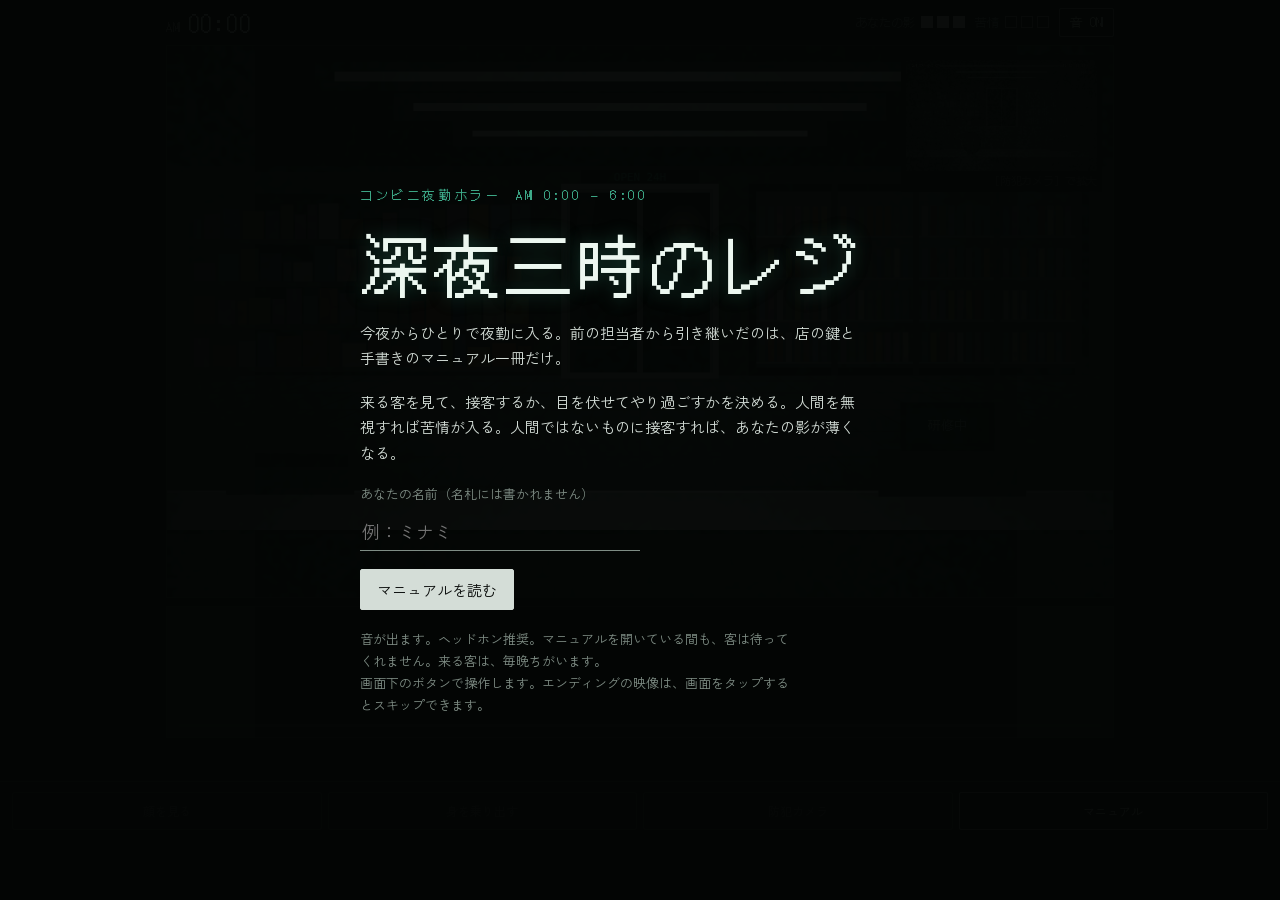
==== sp/index.html @ 021b63bd "深夜三時のレジ：PC版とスマホ版を公開 コンビニ夜勤のルール系ホラーゲーム。入口ページ、PC版（キーボード操作・全画面）、 スマホ版（下部固定ボタン・振動・画面スリープ防止・ホーム画面に追加）を用意し" ====
<!doctype html>
<html lang="ja">
<head>
<meta charset="utf-8">
<meta name="viewport" content="width=device-width, initial-scale=1, viewport-fit=cover">
<meta name="apple-mobile-web-app-capable" content="yes">
<meta name="mobile-web-app-capable" content="yes">
<meta name="apple-mobile-web-app-status-bar-style" content="black-translucent">
<meta name="apple-mobile-web-app-title" content="深夜三時のレジ">
<link rel="manifest" href="manifest.webmanifest">
<link rel="apple-touch-icon" href="../icon-180.png">
<title>深夜三時のレジ（スマホ版）</title>
<meta name="description" content="深夜のコンビニで、前任者のマニュアルを頼りに、来た客が人間かどうかを見分けるルール系ホラーゲーム。">
<meta name="theme-color" content="#090b0a">
<link rel="icon" href="../icon.svg" type="image/svg+xml">
<link rel="preconnect" href="https://fonts.googleapis.com">
<link rel="preconnect" href="https://fonts.gstatic.com" crossorigin>
<link rel="stylesheet" href="https://fonts.googleapis.com/css2?family=DotGothic16&family=Zen+Kaku+Gothic+New:wght@400;700&family=Zen+Kurenaido&display=swap">
<link rel="stylesheet" href="../game.css">
<link rel="stylesheet" href="../sp.css">
</head>
<body class="sp">
<div class="app">
  <header class="hud">
    <div class="clock"><small>AM</small><span id="clock">00:00</span></div>
    <div class="meters">
      <div>あなたの影<span class="pips" id="shadowPips"></span></div>
      <div>苦情<span class="pips comp" id="compPips"></span></div>
      <button id="mute" class="small" type="button">音 ON</button>
    </div>
  </header>
  <div class="stage"><canvas id="cv" aria-label="深夜のコンビニのレジ前"></canvas></div>
  <section class="box" id="box" aria-live="polite">
    <div class="who" id="who"></div>
    <div class="desc" id="desc"></div>
    <div class="line" id="line"></div>
    <div class="items" id="items"></div>
    <div class="timer" id="timerWrap"><i id="timer"></i></div>
  </section>
  <div class="actions">
    <div class="grp">
      <button id="bFace" type="button">顔を見る<kbd>V</kbd></button>
      <button id="bFeet" type="button">身を乗り出す<kbd>F</kbd></button>
      <button id="bCam" type="button">防犯カメラ<kbd>C</kbd></button>
      <button id="bManual" type="button">マニュアル<kbd>M</kbd></button>
    </div>
    <div class="grp">
      <button id="bAccept" type="button" hidden>接客する</button>
      <button id="bReject" type="button" hidden>目を伏せる</button>
      <button id="bNext" class="primary" type="button" hidden>次へ<kbd>Enter</kbd></button>
    </div>
  </div>
</div>

<div class="overlay" id="titleOv">
  <div class="card">
    <div class="kicker">コンビニ夜勤ホラー　AM 0:00 — 6:00</div>
    <h1>深夜三時のレジ</h1>
    <p>今夜からひとりで夜勤に入る。前の担当者から引き継いだのは、店の鍵と手書きのマニュアル一冊だけ。</p>
    <p>来る客を見て、接客するか、目を伏せてやり過ごすかを決める。人間を無視すれば苦情が入る。人間ではないものに接客すれば、あなたの影が薄くなる。</p>
    <div class="field">
      <label for="nameIn">あなたの名前（名札には書かれません）</label>
      <input id="nameIn" maxlength="8" placeholder="例：ミナミ" autocomplete="off">
    </div>
    <div class="row"><button id="bStart" class="primary" type="button">マニュアルを読む</button></div>
    <p class="muted">音が出ます。ヘッドホン推奨。マニュアルを開いている間も、客は待ってくれません。来る客は、毎晩ちがいます。<br>画面下のボタンで操作します。エンディングの映像は、画面をタップするとスキップできます。</p>
  </div>
</div>

<div class="overlay" id="manualOv" hidden>
  <div class="note" role="dialog" aria-label="夜勤マニュアル">
    <h3>夜勤のひとへ</h3>
    <p>このノートは全部、黒のボールペンで書いた。</p>
    <ol>
      <li><b>1.</b><span>入店チャイムが鳴らなかった客には、接客しないこと。目を伏せて、いなくなるのを待つ。</span></li>
      <li><b>2.</b><span>足元に影がない客には、接客しないこと。レジからは見えないので、身を乗り出して確かめる。</span></li>
      <li><b>3.</b><span>防犯カメラのモニターに映らない客には、接客しないこと。映像が乱れて姿がわからない客も同じ。</span></li>
      <li><b>4.</b><span>名札には「研修中」としか書いていない。客があなたの名前を呼んだら、接客しないこと。</span></li>
      <li><b>5.</b><span>店の電話が鳴ったら表示を見る。本部からなら出る。非通知なら絶対に出ない。</span></li>
      <li><b>6.</b><span>店長は今夜来ない。</span></li>
      <li><b>7.</b><span>朝6時の交代は佐藤さん。佐藤さんは左手に包帯を巻いている。</span></li>
      <li class="red" id="redRule" hidden><b>8.</b><span>午前3時を過ぎたら、影のない客にも接客してよい。</span></li>
    </ol>
    <p>変わった人と、人じゃないものは、違う。見た目で決めないこと。</p>
    <p>動物にも、影はある。</p>
    <p class="sign">— 前任より</p>
    <div class="close"><button id="bManClose" type="button">閉じる</button></div>
  </div>
</div>

<div class="overlay" id="endOv" hidden>
  <div class="card">
    <div class="kicker" id="endKind"></div>
    <h2 id="endTitle"></h2>
    <p class="end-text" id="endText"></p>
    <div class="stats" id="endStats"></div>
    <div class="row"><button id="bRetry" class="primary" type="button">もう一度、夜勤に入る</button></div>
  </div>
</div>
<script src="../game.js"></script>
</body>
</html>
---- game.css ----
/* アーティファクト版の外枠が持っていたリセット */
*,*::before,*::after{box-sizing:border-box}
html{-webkit-text-size-adjust:100%;padding-top:env(safe-area-inset-top,0px);padding-bottom:env(safe-area-inset-bottom,0px)}
body{margin:0}
img{max-width:100%}
[hidden]{display:none!important}
/* Layout: one CCTV-framed store view over a dark dialogue strip; the manual is a ruled paper notebook laid over everything */
:root{
  --bg:#090b0a; --panel:#111513; --line:#253029; --ink:#d4ddd7; --muted:#7f8d85; --fluoro:#ecf7f0;
  --store:#3fae8c; --blood:#c4342c; --paper:#ece7d7; --paper-ink:#1e2226; --paper-rule:rgba(70,90,130,.22);
  --f-display:"DotGothic16", ui-monospace, "MS Gothic", monospace;
  --f-body:"Zen Kaku Gothic New", "Hiragino Sans", "Yu Gothic", "Meiryo", sans-serif;
  --f-hand:"Zen Kurenaido", "Klee One", "Yu Mincho", serif;
  color-scheme: dark;
}
html,body{height:100%}
body{background:var(--bg);color:var(--ink);font-family:var(--f-body);font-size:15px;line-height:1.7}
.app{max-width:980px;margin:0 auto;padding-block:12px 28px;padding-left:max(16px,env(safe-area-inset-left,0px));padding-right:max(16px,env(safe-area-inset-right,0px));display:flex;flex-direction:column;gap:10px}
.hud{display:flex;justify-content:space-between;align-items:center;gap:10px 18px;flex-wrap:wrap;font-family:var(--f-display)}
.clock{font-size:30px;letter-spacing:.08em;color:var(--fluoro);font-variant-numeric:tabular-nums;line-height:1}
.clock small{font-size:13px;color:var(--muted);margin-right:6px;letter-spacing:.1em}
.meters{display:flex;gap:16px;align-items:center;flex-wrap:wrap;font-size:14px;color:var(--muted)}
.pips{display:inline-flex;gap:4px;margin-left:6px;vertical-align:-1px}
.pips span{width:12px;height:12px;background:var(--ink)}
.pips span.off{background:transparent;box-shadow:inset 0 0 0 1px var(--muted)}
.pips.comp span{background:transparent;box-shadow:inset 0 0 0 1px var(--muted)}
.pips.comp span.on{background:var(--blood);box-shadow:none}
.stage{position:relative;width:100%;aspect-ratio:960/560;max-width:100%;background:#000;border:1px solid var(--line)}
.stage canvas{width:100%;height:100%;display:block}
.box{background:var(--panel);border:1px solid var(--line);padding:12px 16px 14px;display:flex;flex-direction:column;gap:4px;min-height:148px;cursor:default}
.who{font-family:var(--f-display);color:var(--store);font-size:13px;letter-spacing:.12em;min-height:1.4em}
.desc{color:var(--muted);font-size:14px}
.line{font-size:17px;color:var(--fluoro);white-space:pre-line;min-height:1.7em}
.items{font-size:13px;color:var(--muted);font-family:var(--f-display);letter-spacing:.04em}
.timer{height:3px;background:var(--line);margin-top:auto}
.timer i{display:block;height:100%;background:var(--ink);transform-origin:left;transform:scaleX(0)}
.timer.low i{background:var(--blood)}
.actions{display:flex;flex-wrap:wrap;gap:8px;justify-content:space-between}
.grp{display:flex;flex-wrap:wrap;gap:8px}
button{font-family:var(--f-body);font-size:15px;line-height:1.3;padding:10px 16px;background:transparent;color:var(--ink);border:1px solid var(--muted);border-radius:2px;cursor:pointer}
button:hover:not(:disabled){border-color:var(--fluoro);color:var(--fluoro)}
button:focus-visible{outline:2px solid var(--store);outline-offset:2px}
button:disabled{opacity:.3;cursor:default}
button.on{border-color:var(--store);color:var(--store)}
button.primary{background:var(--ink);color:var(--bg);border-color:var(--ink)}
button.primary:hover:not(:disabled){background:var(--fluoro);color:var(--bg)}
button.small{font-family:var(--f-display);font-size:13px;padding:5px 10px}
button kbd{font-family:var(--f-display);font-size:11px;opacity:.55;margin-left:6px}
button.glow{border-color:var(--blood);color:var(--blood);animation:glow 1.1s steps(2) infinite}
@keyframes glow{50%{border-color:var(--muted);color:var(--ink)}}

.overlay{position:fixed;inset:0;z-index:30;background:rgba(4,6,5,.97);display:flex;overflow-y:auto;padding-block:max(24px,env(safe-area-inset-top,0px)) max(24px,env(safe-area-inset-bottom,0px));padding-left:max(16px,env(safe-area-inset-left,0px));padding-right:max(16px,env(safe-area-inset-right,0px))}
.overlay>*{margin:auto}
.card{max-width:560px;width:100%;display:flex;flex-direction:column;gap:18px}
.kicker{font-family:var(--f-display);color:var(--store);letter-spacing:.2em;font-size:13px}
.card h1,.card h2{font-family:var(--f-display);font-weight:400;color:var(--fluoro);margin:0;line-height:1.15;text-wrap:balance;text-shadow:0 0 18px rgba(63,174,140,.35)}
.card h1{font-size:clamp(40px,9vw,68px);letter-spacing:.06em}
.card h2{font-size:clamp(26px,6vw,36px);letter-spacing:.04em}
.card p{margin:0;max-width:62ch}
.card .muted{color:var(--muted);font-size:13px}
.field{display:flex;flex-direction:column;gap:6px}
.field label{font-size:13px;color:var(--muted)}
.field input{font-family:var(--f-body);font-size:18px;color:var(--fluoro);background:transparent;border:0;border-bottom:1px solid var(--muted);padding:6px 2px;width:100%;max-width:280px;border-radius:0}
.field input:focus{outline:none;border-bottom-color:var(--store)}
.row{display:flex;gap:10px;flex-wrap:wrap}
.end-text{white-space:pre-line;font-size:16px;line-height:1.9}
.stats{font-family:var(--f-display);color:var(--muted);font-size:14px;letter-spacing:.05em;border-top:1px solid var(--line);padding-top:12px}

.note{position:relative;max-width:580px;width:100%;background-color:var(--paper);color:var(--paper-ink);font-family:var(--f-hand);font-size:18px;line-height:32px;padding:28px 26px 24px 52px;background-image:repeating-linear-gradient(to bottom,transparent 0 31px,var(--paper-rule) 31px 32px);background-position:0 20px;transform:rotate(-.5deg);box-shadow:0 20px 60px rgba(0,0,0,.6)}
.note::before{content:"";position:absolute;top:0;bottom:0;left:36px;width:1px;background:rgba(196,52,44,.35)}
.note h3{font-family:var(--f-hand);font-weight:400;font-size:22px;margin:0 0 4px}
.note p{margin:0}
.note ol{list-style:none;margin:8px 0;padding:0}
.note li{display:grid;grid-template-columns:1.6em 1fr;gap:2px}
.note li b{font-weight:400}
.note .red{color:var(--blood);font-size:20px;transform:rotate(-1.4deg) translateX(6px);letter-spacing:.06em;margin-top:6px}
.note .sign{text-align:right;margin-top:6px}
.note .close{margin-top:16px;display:flex;justify-content:flex-end}
.note button{font-family:var(--f-body);color:var(--paper-ink);border-color:var(--paper-ink)}
.note button:hover:not(:disabled){color:var(--blood);border-color:var(--blood)}
@media (max-width:520px){
  .note{padding:22px 16px 20px 40px;font-size:16px}
  .note::before{left:28px}
  .line{font-size:16px}
  button{padding:9px 12px;font-size:14px}
  button kbd{display:none}
}
.card.bad .kicker{color:var(--blood)}
.card.bad h2{color:var(--blood);text-shadow:2px 0 rgba(196,52,44,.6),-2px 0 rgba(63,174,140,.4);animation:glitch 2.4s steps(1) infinite}
@keyframes glitch{0%,100%{transform:none}92%{transform:translate(3px,-1px) skewX(-6deg)}94%{transform:translate(-4px,1px)}96%{transform:none}}
@media (prefers-reduced-motion: reduce){button.glow,.card.bad h2{animation:none}}
---- sp.css ----
/* スマホ版：縦持ちで、親指で押せるボタンを画面下に固定する */
html,body{overscroll-behavior:none}
body.sp{-webkit-tap-highlight-color:transparent;-webkit-user-select:none;user-select:none;touch-action:manipulation;-webkit-touch-callout:none}
body.sp input{-webkit-user-select:text;user-select:text}
body.sp .app{padding-block:8px calc(150px + env(safe-area-inset-bottom,0px));gap:8px}
body.sp .hud{gap:6px 12px}
body.sp .clock{font-size:22px}
body.sp .meters{gap:10px;font-size:12px}
body.sp .box{min-height:132px;padding:10px 12px}
body.sp .desc{font-size:13px}
body.sp .line{font-size:15px}
body.sp kbd{display:none}

body.sp .actions{position:fixed;left:0;right:0;bottom:0;z-index:10;display:grid;grid-template-columns:1fr;gap:8px;background:var(--bg);border-top:1px solid var(--line);
  padding:10px max(12px,env(safe-area-inset-right,0px)) calc(10px + env(safe-area-inset-bottom,0px)) max(12px,env(safe-area-inset-left,0px))}
body.sp .actions .grp{display:grid;gap:6px}
body.sp .actions .grp:first-child{grid-template-columns:repeat(4,1fr)}
body.sp .actions .grp:last-child{grid-template-columns:1fr 1fr;min-height:52px}
body.sp .actions .grp:first-child button{font-size:12px;padding:10px 2px;white-space:nowrap}
body.sp .actions .grp:last-child button{font-size:16px;padding:14px 8px}
body.sp #bNext{grid-column:1 / -1}
body.sp button:active:not(:disabled){background:var(--line)}
body.sp button.primary:active:not(:disabled){background:var(--muted)}

body.sp .overlay{padding-bottom:max(24px,env(safe-area-inset-bottom,0px))}
body.sp .note{font-size:16px}
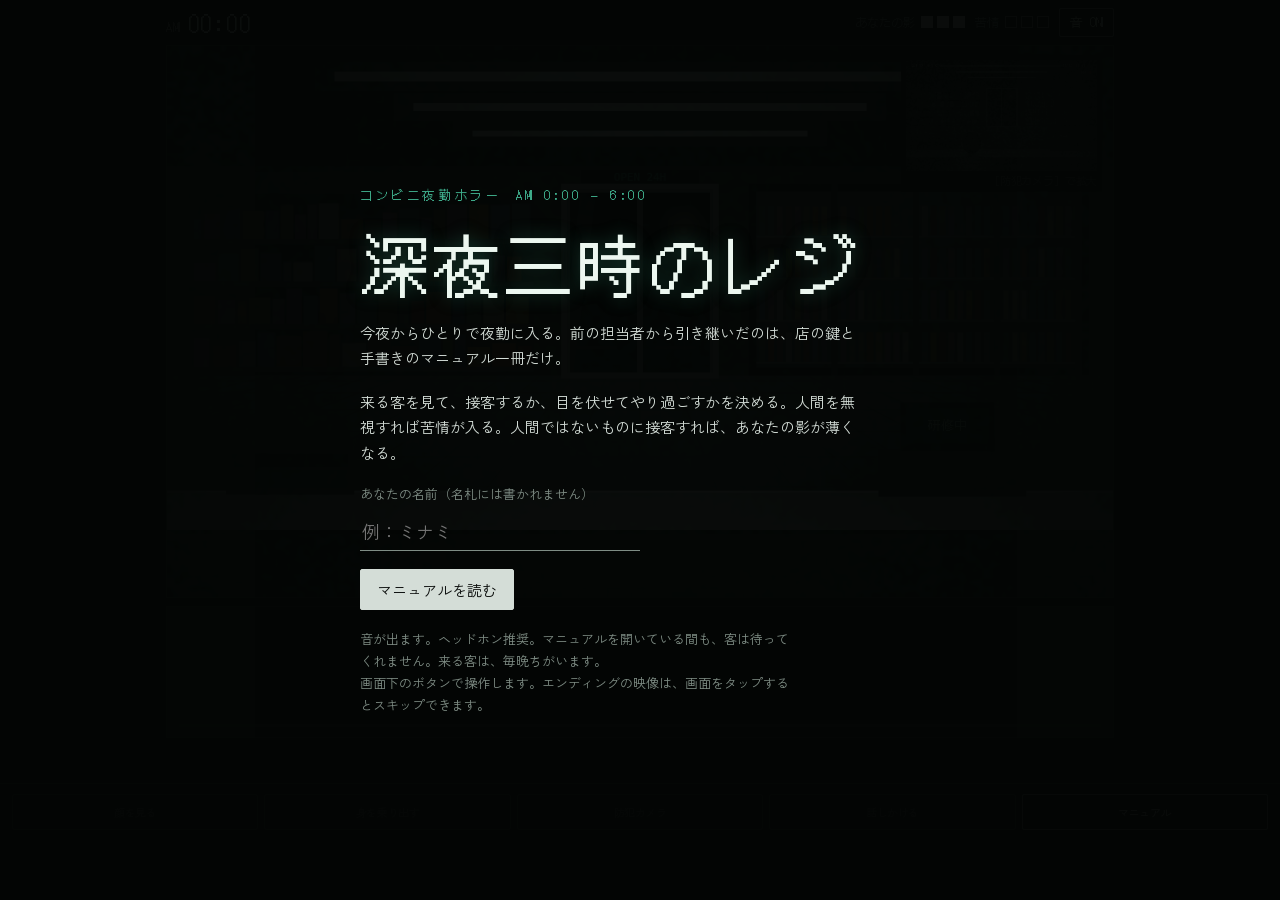
==== commit 8ddacb6f: "人間に見える幽霊・幽霊に見える人間と、会話のしくみを追加 - 見た目は幽霊だが人間の客4種と、普通に見えてルールを一つだけ破る客4種 - ドアは開くのにチャイムが鳴らない入店 - 「話しかける」で同じ" ====
--- a/sp/index.html
+++ b/sp/index.html
@@ -42,6 +42,7 @@
       <button id="bFace" type="button">顔を見る<kbd>V</kbd></button>
       <button id="bFeet" type="button">身を乗り出す<kbd>F</kbd></button>
       <button id="bCam" type="button">防犯カメラ<kbd>C</kbd></button>
+      <button id="bTalk" type="button">話しかける<kbd>T</kbd></button>
       <button id="bManual" type="button">マニュアル<kbd>M</kbd></button>
     </div>
     <div class="grp">
@@ -81,7 +82,9 @@
       <li><b>7.</b><span>朝6時の交代は佐藤さん。佐藤さんは左手に包帯を巻いている。</span></li>
       <li class="red" id="redRule" hidden><b>8.</b><span>午前3時を過ぎたら、影のない客にも接客してよい。</span></li>
     </ol>
-    <p>変わった人と、人じゃないものは、違う。見た目で決めないこと。</p>
+    <p>変わった人と、人じゃないものは、違う。見た目で決めないこと。普通に見えるものほど、よく見ること。</p>
+    <p>チャイムは耳で確かめること。ドアが開いても、鳴らないことがある。</p>
+    <p>迷ったら話しかけてみる。同じことを二回聞いて、答えが変わったら気をつけて。酔っぱらいと寝ぼけた人は別。</p>
     <p>動物にも、影はある。</p>
     <p class="sign">— 前任より</p>
     <div class="close"><button id="bManClose" type="button">閉じる</button></div>
--- a/game.css
+++ b/game.css
@@ -65,6 +65,9 @@
 .row{display:flex;gap:10px;flex-wrap:wrap}
 .end-text{white-space:pre-line;font-size:16px;line-height:1.9}
 .stats{font-family:var(--f-display);color:var(--muted);font-size:14px;letter-spacing:.05em;border-top:1px solid var(--line);padding-top:12px}
+.stats .miss{margin-top:12px;font-family:var(--f-body);font-size:13px;line-height:1.8}
+.stats .miss ul{margin:6px 0 0;padding-left:1.2em}
+.stats .miss b{color:var(--ink);font-weight:700}
 
 .note{position:relative;max-width:580px;width:100%;background-color:var(--paper);color:var(--paper-ink);font-family:var(--f-hand);font-size:18px;line-height:32px;padding:28px 26px 24px 52px;background-image:repeating-linear-gradient(to bottom,transparent 0 31px,var(--paper-rule) 31px 32px);background-position:0 20px;transform:rotate(-.5deg);box-shadow:0 20px 60px rgba(0,0,0,.6)}
 .note::before{content:"";position:absolute;top:0;bottom:0;left:36px;width:1px;background:rgba(196,52,44,.35)}
--- a/sp.css
+++ b/sp.css
@@ -14,9 +14,9 @@
 body.sp .actions{position:fixed;left:0;right:0;bottom:0;z-index:10;display:grid;grid-template-columns:1fr;gap:8px;background:var(--bg);border-top:1px solid var(--line);
   padding:10px max(12px,env(safe-area-inset-right,0px)) calc(10px + env(safe-area-inset-bottom,0px)) max(12px,env(safe-area-inset-left,0px))}
 body.sp .actions .grp{display:grid;gap:6px}
-body.sp .actions .grp:first-child{grid-template-columns:repeat(4,1fr)}
+body.sp .actions .grp:first-child{grid-template-columns:repeat(5,1fr)}
 body.sp .actions .grp:last-child{grid-template-columns:1fr 1fr;min-height:52px}
-body.sp .actions .grp:first-child button{font-size:12px;padding:10px 2px;white-space:nowrap}
+body.sp .actions .grp:first-child button{font-size:11px;letter-spacing:-.04em;padding:10px 0;white-space:nowrap;min-width:0}
 body.sp .actions .grp:last-child button{font-size:16px;padding:14px 8px}
 body.sp #bNext{grid-column:1 / -1}
 body.sp button:active:not(:disabled){background:var(--line)}
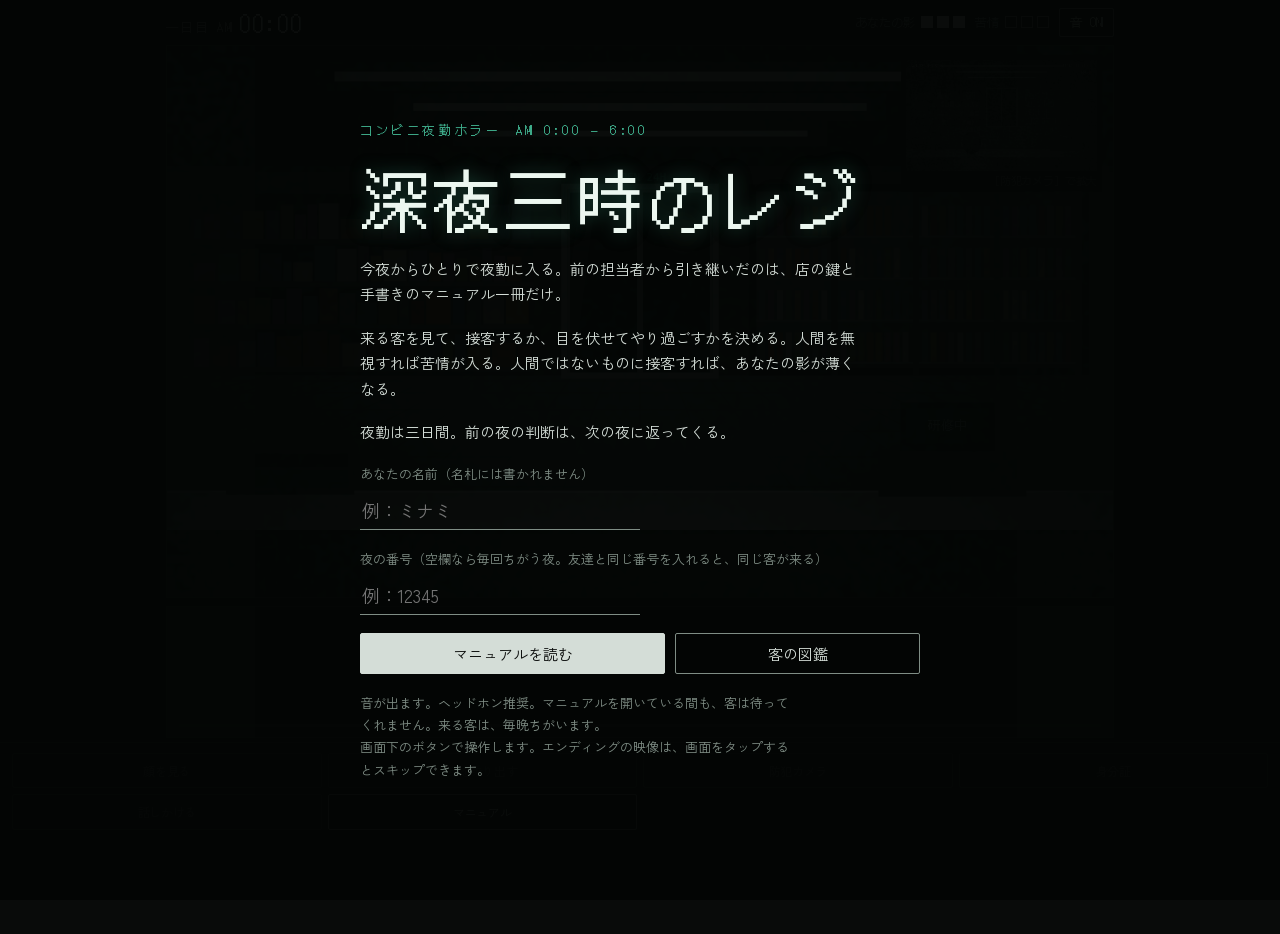
==== commit 1f164acc: "三日間の夜勤・年齢確認・2人連れ・店内の異変・図鑑などを追加 - 3夜構成。追い返した人間・接客した人でないものが翌日戻ってくる - 午前3時に毎晩ちがう偽のルールが書き足される（三日目は佐藤さんの行" ====
--- a/sp/index.html
+++ b/sp/index.html
@@ -42,7 +42,9 @@
       <button id="bFace" type="button">顔を見る<kbd>V</kbd></button>
       <button id="bFeet" type="button">身を乗り出す<kbd>F</kbd></button>
       <button id="bCam" type="button">防犯カメラ<kbd>C</kbd></button>
+      <button id="bId" type="button">身分証<kbd>I</kbd></button>
       <button id="bTalk" type="button">話しかける<kbd>T</kbd></button>
+      <button id="bReport" type="button" hidden>異変を報告<kbd>R</kbd></button>
       <button id="bManual" type="button">マニュアル<kbd>M</kbd></button>
     </div>
     <div class="grp">
@@ -59,11 +61,16 @@
     <h1>深夜三時のレジ</h1>
     <p>今夜からひとりで夜勤に入る。前の担当者から引き継いだのは、店の鍵と手書きのマニュアル一冊だけ。</p>
     <p>来る客を見て、接客するか、目を伏せてやり過ごすかを決める。人間を無視すれば苦情が入る。人間ではないものに接客すれば、あなたの影が薄くなる。</p>
+    <p>夜勤は三日間。前の夜の判断は、次の夜に返ってくる。</p>
     <div class="field">
       <label for="nameIn">あなたの名前（名札には書かれません）</label>
       <input id="nameIn" maxlength="8" placeholder="例：ミナミ" autocomplete="off">
     </div>
-    <div class="row"><button id="bStart" class="primary" type="button">マニュアルを読む</button></div>
+    <div class="field">
+      <label for="seedIn">夜の番号（空欄なら毎回ちがう夜。友達と同じ番号を入れると、同じ客が来る）</label>
+      <input id="seedIn" inputmode="numeric" maxlength="5" placeholder="例：12345" autocomplete="off">
+    </div>
+    <div class="row"><button id="bStart" class="primary" type="button">マニュアルを読む</button><button id="bDex" type="button">客の図鑑</button></div>
     <p class="muted">音が出ます。ヘッドホン推奨。マニュアルを開いている間も、客は待ってくれません。来る客は、毎晩ちがいます。<br>画面下のボタンで操作します。エンディングの映像は、画面をタップするとスキップできます。</p>
   </div>
 </div>
@@ -72,21 +79,13 @@
   <div class="note" role="dialog" aria-label="夜勤マニュアル">
     <h3>夜勤のひとへ</h3>
     <p>このノートは全部、黒のボールペンで書いた。</p>
-    <ol>
-      <li><b>1.</b><span>入店チャイムが鳴らなかった客には、接客しないこと。目を伏せて、いなくなるのを待つ。</span></li>
-      <li><b>2.</b><span>足元に影がない客には、接客しないこと。レジからは見えないので、身を乗り出して確かめる。</span></li>
-      <li><b>3.</b><span>防犯カメラのモニターに映らない客には、接客しないこと。映像が乱れて姿がわからない客も同じ。</span></li>
-      <li><b>4.</b><span>名札には「研修中」としか書いていない。客があなたの名前を呼んだら、接客しないこと。</span></li>
-      <li><b>5.</b><span>店の電話が鳴ったら表示を見る。本部からなら出る。非通知なら絶対に出ない。</span></li>
-      <li><b>6.</b><span>店長は今夜来ない。</span></li>
-      <li><b>7.</b><span>朝6時の交代は佐藤さん。佐藤さんは左手に包帯を巻いている。</span></li>
-      <li class="red" id="redRule" hidden><b>8.</b><span>午前3時を過ぎたら、影のない客にも接客してよい。</span></li>
-    </ol>
+    <ol id="rules"></ol>
     <p>変わった人と、人じゃないものは、違う。見た目で決めないこと。普通に見えるものほど、よく見ること。</p>
     <p>チャイムは耳で確かめること。ドアが開いても、鳴らないことがある。</p>
     <p>迷ったら話しかけてみる。同じことを二回聞いて、答えが変わったら気をつけて。酔っぱらいと寝ぼけた人は別。</p>
     <p>動物にも、影はある。</p>
     <p class="sign">— 前任より</p>
+    <div class="frags" id="frags" hidden></div>
     <div class="close"><button id="bManClose" type="button">閉じる</button></div>
   </div>
 </div>
@@ -97,7 +96,16 @@
     <h2 id="endTitle"></h2>
     <p class="end-text" id="endText"></p>
     <div class="stats" id="endStats"></div>
-    <div class="row"><button id="bRetry" class="primary" type="button">もう一度、夜勤に入る</button></div>
+    <div class="row"><button id="bNextNight" class="primary" type="button" hidden>次の夜へ</button><button id="bRetry" class="primary" type="button">もう一度、夜勤に入る</button><button id="bSame" type="button">同じ番号でもう一度</button><button id="bShare" type="button">結果をシェア</button><button id="bDex2" type="button">図鑑</button></div>
+  </div>
+</div>
+<div class="overlay" id="dexOv" hidden>
+  <div class="card dex">
+    <div class="kicker">この端末で見抜いた客の記録</div>
+    <h2>客の図鑑</h2>
+    <p class="muted" id="dexSum"></p>
+    <div id="dexList"></div>
+    <div class="row"><button id="bDexClose" class="primary" type="button">閉じる</button></div>
   </div>
 </div>
 <script src="../game.js"></script>
--- a/game.css
+++ b/game.css
@@ -92,3 +92,23 @@
 .card.bad h2{color:var(--blood);text-shadow:2px 0 rgba(196,52,44,.6),-2px 0 rgba(63,174,140,.4);animation:glitch 2.4s steps(1) infinite}
 @keyframes glitch{0%,100%{transform:none}92%{transform:translate(3px,-1px) skewX(-6deg)}94%{transform:translate(-4px,1px)}96%{transform:none}}
 @media (prefers-reduced-motion: reduce){button.glow,.card.bad h2{animation:none}}
+/* 三日目までの追加：書き換えられたマニュアル・前任者の切れ端・図鑑 */
+.note .blue{color:#2b4f9e;font-size:19px;transform:rotate(1deg) translateX(10px);margin-top:6px}
+.note li.struck span{text-decoration:line-through;text-decoration-color:var(--blood);text-decoration-thickness:2px;opacity:.65}
+.note .frags{margin-top:12px;padding-top:6px;border-top:1px dashed rgba(30,34,38,.35);color:#4f5459;font-size:15px;line-height:28px}
+.note .frags h4{font-weight:400;font-size:16px;margin:0}
+.note .frags p{margin:6px 0 0;white-space:pre-line}
+.stats .seed{margin-top:8px;font-size:13px}
+.card.dex{max-width:820px}
+.dex h3{font-family:var(--f-display);font-weight:400;color:var(--store);font-size:14px;letter-spacing:.12em;margin:16px 0 6px}
+.dex-grid{display:grid;grid-template-columns:repeat(auto-fill,minmax(150px,1fr));gap:6px}
+.dex-item{border:1px solid var(--line);padding:8px 10px;display:flex;flex-direction:column;gap:2px;font-size:13px;color:var(--muted);min-height:44px}
+.dex-item b{font-weight:700}
+.dex-item.ok{border-color:var(--muted)}
+.dex-item.ok b{color:var(--fluoro)}
+.dex-item span{font-family:var(--f-display);font-size:12px;letter-spacing:.06em}
+.dex-item.ok span{color:var(--store)}
+.dex-item.ok span.bad{color:var(--blood)}
+.dex-item small{font-size:12px;line-height:1.55}
+#dexOv{background:var(--bg)}
+#dexSum span{white-space:nowrap}
--- a/sp.css
+++ b/sp.css
@@ -2,7 +2,7 @@
 html,body{overscroll-behavior:none}
 body.sp{-webkit-tap-highlight-color:transparent;-webkit-user-select:none;user-select:none;touch-action:manipulation;-webkit-touch-callout:none}
 body.sp input{-webkit-user-select:text;user-select:text}
-body.sp .app{padding-block:8px calc(150px + env(safe-area-inset-bottom,0px));gap:8px}
+body.sp .app{padding-block:8px calc(196px + env(safe-area-inset-bottom,0px));gap:8px}
 body.sp .hud{gap:6px 12px}
 body.sp .clock{font-size:22px}
 body.sp .meters{gap:10px;font-size:12px}
@@ -14,9 +14,9 @@
 body.sp .actions{position:fixed;left:0;right:0;bottom:0;z-index:10;display:grid;grid-template-columns:1fr;gap:8px;background:var(--bg);border-top:1px solid var(--line);
   padding:10px max(12px,env(safe-area-inset-right,0px)) calc(10px + env(safe-area-inset-bottom,0px)) max(12px,env(safe-area-inset-left,0px))}
 body.sp .actions .grp{display:grid;gap:6px}
-body.sp .actions .grp:first-child{grid-template-columns:repeat(5,1fr)}
+body.sp .actions .grp:first-child{grid-template-columns:repeat(4,1fr)}
 body.sp .actions .grp:last-child{grid-template-columns:1fr 1fr;min-height:52px}
-body.sp .actions .grp:first-child button{font-size:11px;letter-spacing:-.04em;padding:10px 0;white-space:nowrap;min-width:0}
+body.sp .actions .grp:first-child button{font-size:12px;letter-spacing:-.03em;padding:9px 0;white-space:nowrap;min-width:0}
 body.sp .actions .grp:last-child button{font-size:16px;padding:14px 8px}
 body.sp #bNext{grid-column:1 / -1}
 body.sp button:active:not(:disabled){background:var(--line)}
@@ -24,3 +24,4 @@
 
 body.sp .overlay{padding-bottom:max(24px,env(safe-area-inset-bottom,0px))}
 body.sp .note{font-size:16px}
+body.sp .card .row button{flex:1 1 auto}
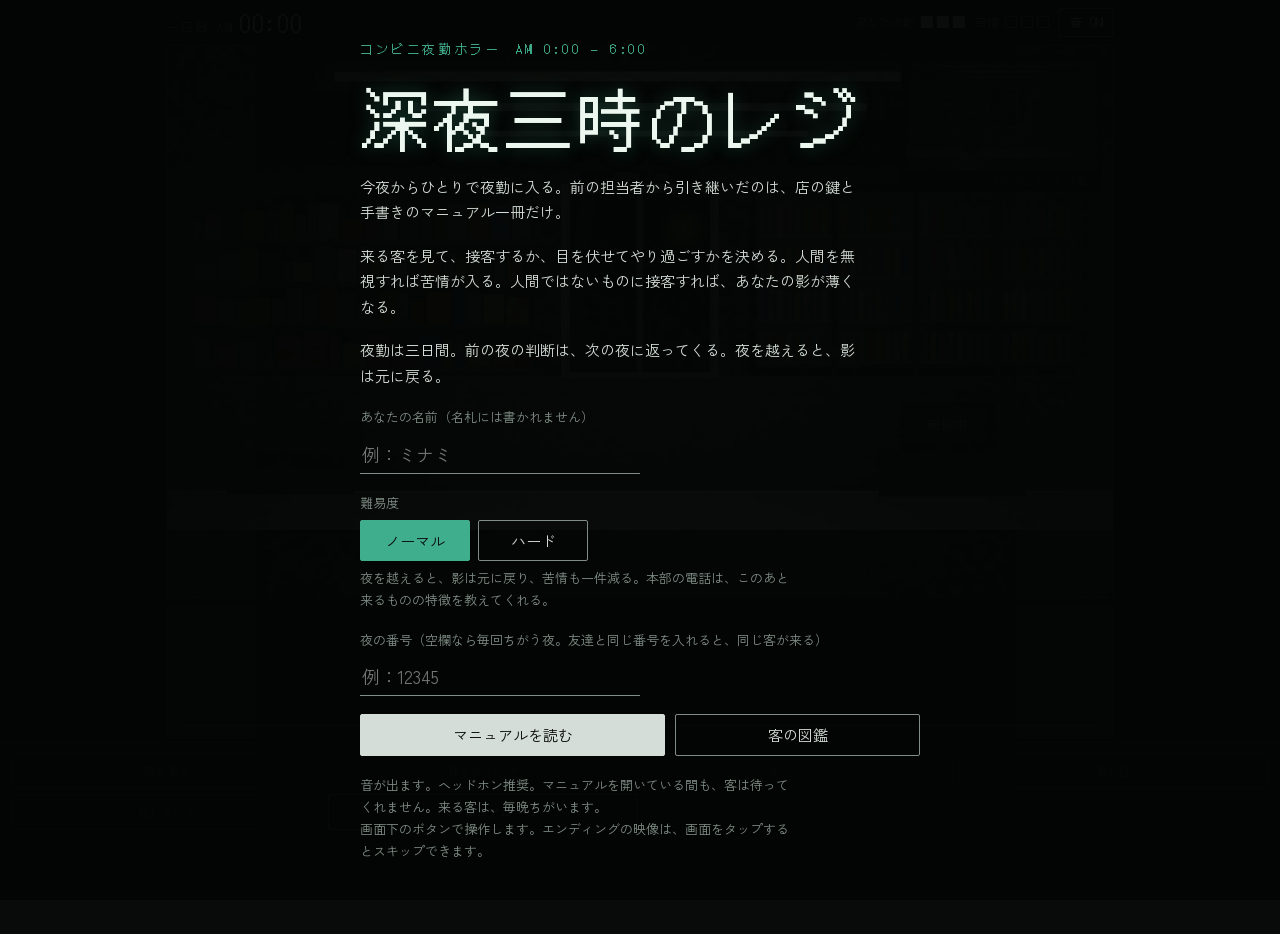
==== commit 32546c7e: "夜を越えると影が元に戻るようにし、難易度ノーマル／ハードを追加 - 二日目・三日目の始めに影を3つまで戻す - ハード：考える時間7割、苦情が減らない、本部のヒントなし、   異変が3組で近づく、見間" ====
--- a/sp/index.html
+++ b/sp/index.html
@@ -61,10 +61,15 @@
     <h1>深夜三時のレジ</h1>
     <p>今夜からひとりで夜勤に入る。前の担当者から引き継いだのは、店の鍵と手書きのマニュアル一冊だけ。</p>
     <p>来る客を見て、接客するか、目を伏せてやり過ごすかを決める。人間を無視すれば苦情が入る。人間ではないものに接客すれば、あなたの影が薄くなる。</p>
-    <p>夜勤は三日間。前の夜の判断は、次の夜に返ってくる。</p>
+    <p>夜勤は三日間。前の夜の判断は、次の夜に返ってくる。夜を越えると、影は元に戻る。</p>
     <div class="field">
       <label for="nameIn">あなたの名前（名札には書かれません）</label>
       <input id="nameIn" maxlength="8" placeholder="例：ミナミ" autocomplete="off">
+    </div>
+    <div class="field">
+      <span class="lbl">難易度</span>
+      <div class="seg" role="group" aria-label="難易度"><button id="dNormal" type="button" class="on" aria-pressed="true">ノーマル</button><button id="dHard" type="button" aria-pressed="false">ハード</button></div>
+      <p class="muted" id="dDesc"></p>
     </div>
     <div class="field">
       <label for="seedIn">夜の番号（空欄なら毎回ちがう夜。友達と同じ番号を入れると、同じ客が来る）</label>
--- a/game.css
+++ b/game.css
@@ -112,3 +112,8 @@
 .dex-item small{font-size:12px;line-height:1.55}
 #dexOv{background:var(--bg)}
 #dexSum span{white-space:nowrap}
+.field .lbl{font-size:13px;color:var(--muted)}
+.seg{display:flex;gap:8px}
+.seg button{min-width:110px}
+.seg button.on,.seg button.on:hover{background:var(--store);border-color:var(--store);color:var(--bg)}
+#dHard.on,#dHard.on:hover{background:var(--blood);border-color:var(--blood);color:#fff}
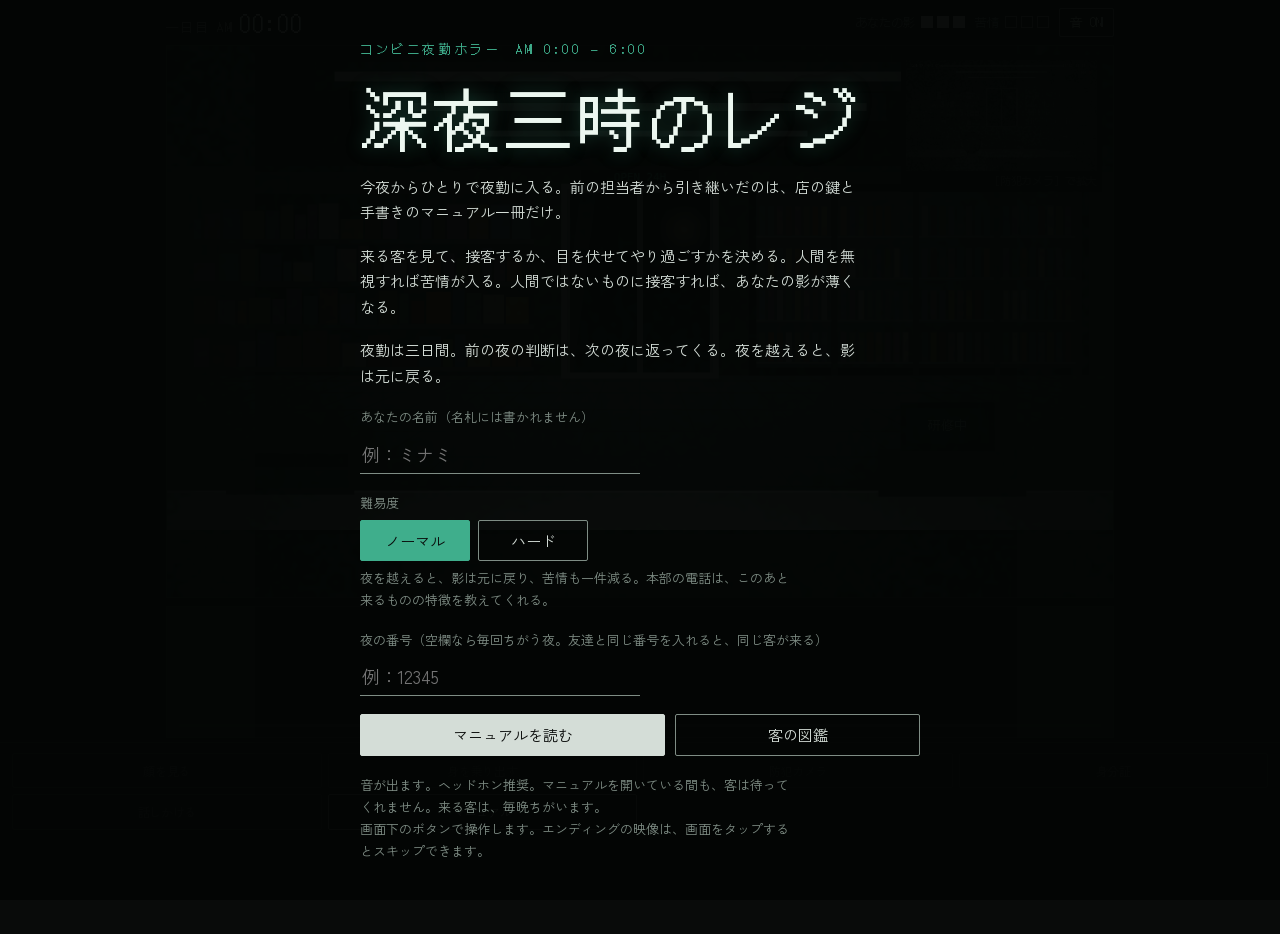
==== commit 100839ed: "4時台に着信音が「運命」の電話を追加（出ると即ゲームオーバー） - 毎晩一度、4時台の客のすぐあとに鳴る。表示は本部と同じで、手がかりは着信音だけ - 出るとBAD END「運命」。出なければ正解で苦" ====
--- a/sp/index.html
+++ b/sp/index.html
@@ -88,6 +88,7 @@
     <p>変わった人と、人じゃないものは、違う。見た目で決めないこと。普通に見えるものほど、よく見ること。</p>
     <p>チャイムは耳で確かめること。ドアが開いても、鳴らないことがある。</p>
     <p>迷ったら話しかけてみる。同じことを二回聞いて、答えが変わったら気をつけて。酔っぱらいと寝ぼけた人は別。</p>
+    <p>電話の音がいつもと違ったら、表示が本部でも出ないこと。</p>
     <p>動物にも、影はある。</p>
     <p class="sign">— 前任より</p>
     <div class="frags" id="frags" hidden></div>
